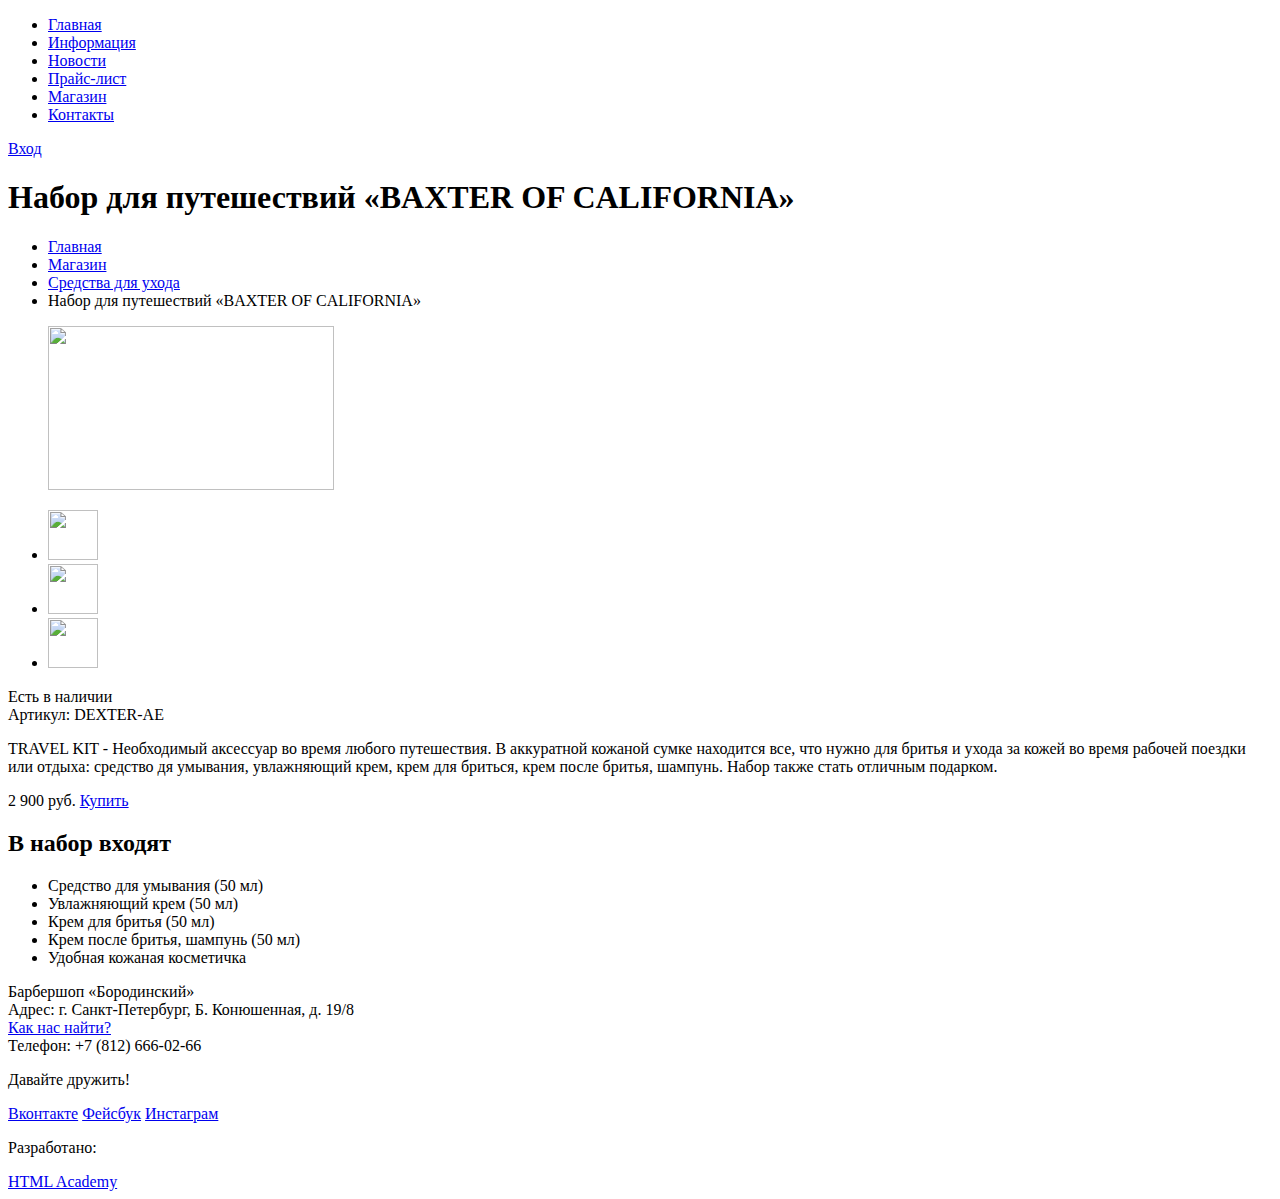
==== item.html @ 91ebf047 "Переименовал и удалил лишнее" ====
<!DOCTYPE html>
<html lang="en">
<head>
	<meta charset="UTF-8">
	<title>Набор для путешествий «BAXTER OF CALIFORNIA»</title>
</head>
<body>
	<header class="main-header">
		<div class="container">
			<nav class="main-navigation">
				<ul>
					<li><a href="#">Главная</a></li>
					<li><a href="#">Информация</a></li>
					<li><a href="#">Новости</a></li>
					<li><a href="#">Прайс-лист</a></li>
					<li class="active"><a href="#">Магазин</a></li>
					<li><a href="#">Контакты</a></li>
				</ul>
			</nav>
			<div class="user-block">
				<a class="login" href="#">Вход</a>
			</div>
		</div>
	</header>
	
	<div class="index-content">
			<div class="index-content-main">
				<h1 class="content-title">Набор для путешествий «BAXTER OF CALIFORNIA»</h1>
					<ul class="breadcrumbs">
						<li><a href="#">Главная</a></li>
						<li><a href="#">Магазин</a></li>
						<li><a href="#">Средства для ухода</a></li>
						<li><span class="current-item">Набор для путешествий «BAXTER OF CALIFORNIA»</span></li>
					</ul>
			</div>
			<div class="left-column">
				<div class="gallary">
					<figure class="gallary-content-1">
							<img src="http://placehold.it/150x100" width="286" height="164" alt="">
					</figure>
					<ul>
						<li><img src="http://placehold.it/150x100" width="50" height="50" alt=""></li>
						<li><img src="http://placehold.it/150x100" width="50" height="50" alt=""></li>
						<li><img src="http://placehold.it/150x100" width="50" height="50" alt=""></li>
					</ul>
				</div>
			</div>
			<div class="right-column">
				<div class="description">
					<div class="available">Есть в наличии</div>
					<div class="codename">Артикул: DEXTER-AE</div>
						<p>TRAVEL KIT - Необходимый аксессуар во время любого путешествия. В аккуратной кожаной сумке находится все, что нужно для бритья и ухода за кожей во время рабочей поездки или отдыха: средство дя умывания, увлажняющий крем, крем для бриться, крем после бритья, шампунь. Набор также стать отличным подарком.</p>
				</div>
				<div class="item-buy">
					<div class="item-price">
						<span>2 900 руб.</span>
						<a href="#">Купить</a>
					</div>
				</div>
				<div class="equipment">
					<h2>В набор входят</h2>
					<ul>
						<li>Средство для умывания (50 мл)</li>
						<li>Увлажняющий крем (50 мл)</li>
						<li>Крем для бритья (50 мл)</li>
						<li>Крем после бритья, шампунь (50 мл)</li>
						<li>Удобная кожаная косметичка</li>
					</ul>
				</div>
			</div>
	</div>

	<footer class="main-footer">
		<div class="container">
			<section class="footer-contacts">
				Барбершоп «Бородинский»<br>
				Адрес: г. Санкт-Петербург, Б. Конюшенная, д. 19/8<br>
				<a href="#">Как нас найти?</a><br>
				Телефон: +7 (812) 666-02-66
			</section>
			<section class="footer-social">
				<p>Давайте дружить!</p>
				<a class="social-btn social-btn-vk" href="#">Вконтакте</a>
				<a class="social-btn social-btn-fb" href="#">Фейсбук</a>
				<a class="social-btn social-btn-inst" href="#">Инстаграм</a>
			</section>
			<section class="footer-copyright">
				<p>Разработано:</p>
				<a class="btn" href="https://htmlacademy.ru">HTML Academy</a>
			</section>
		</div>
	</footer>
</body>
</html>
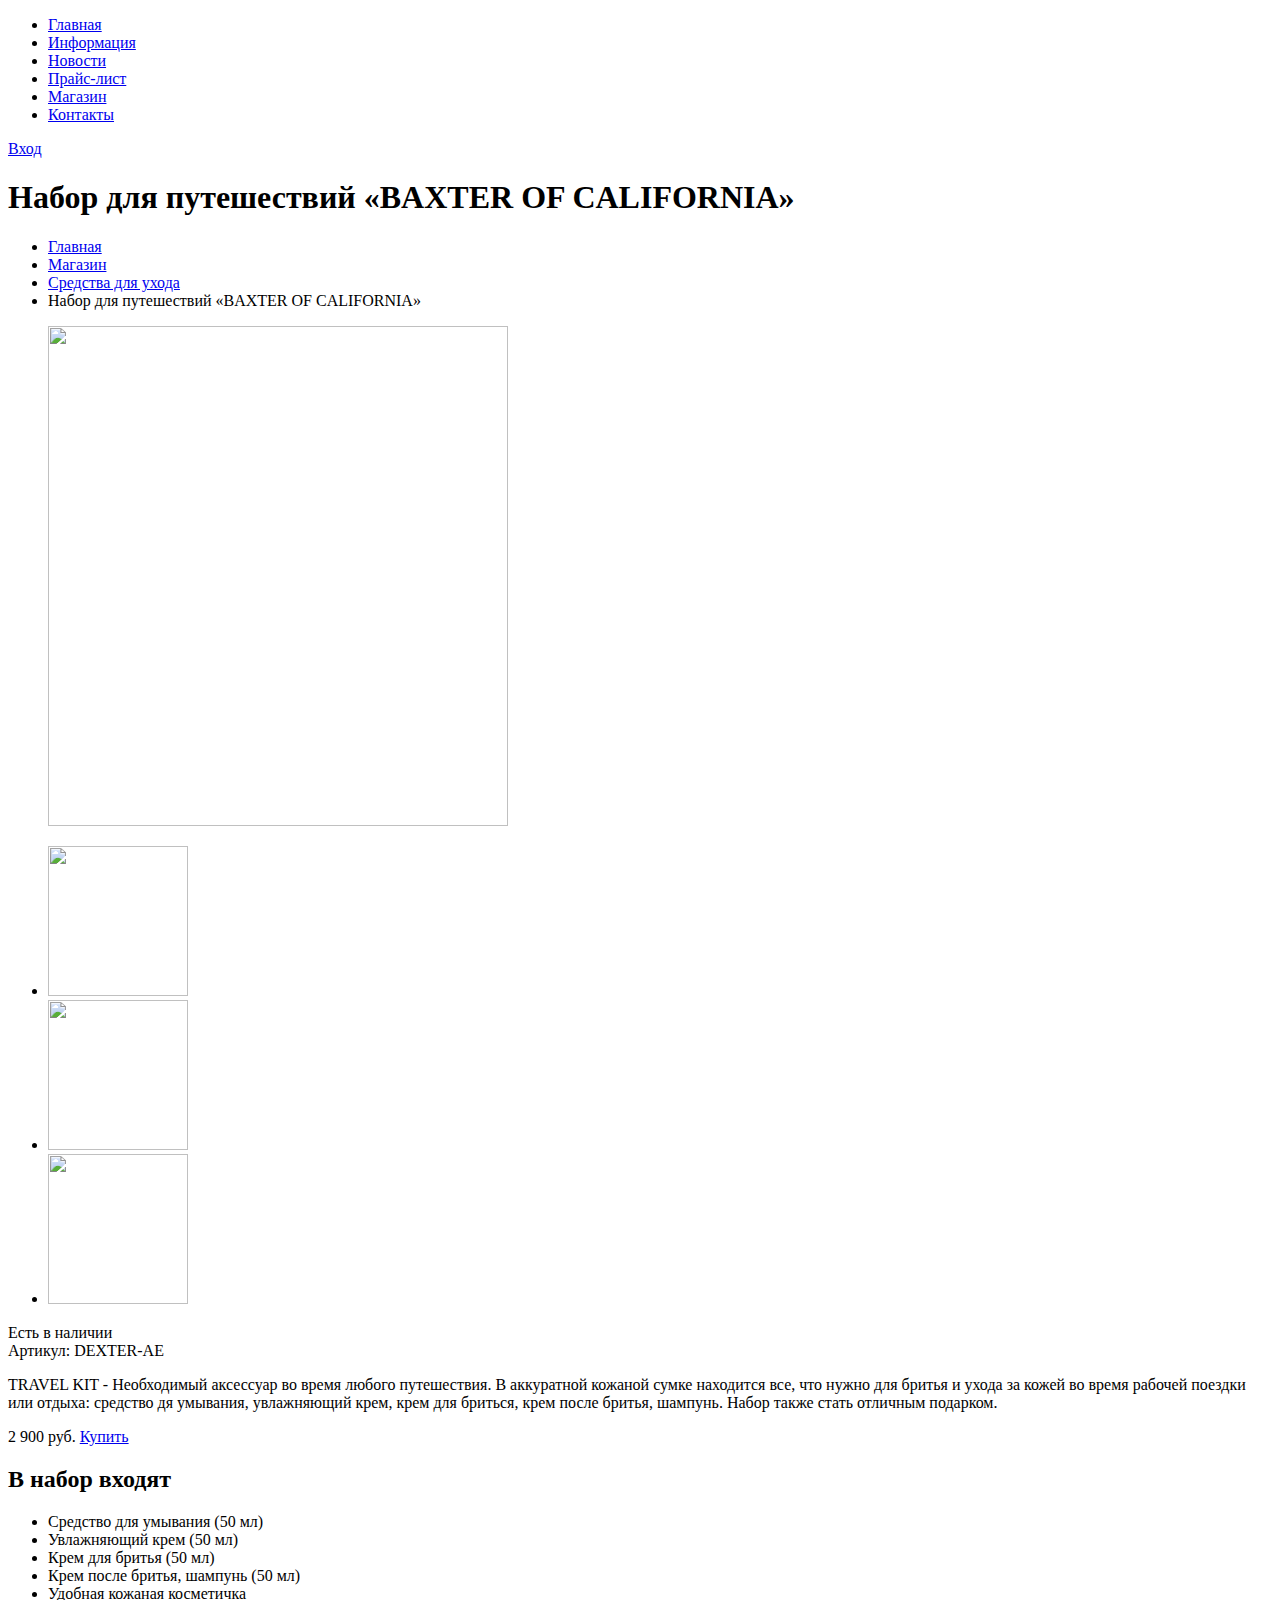
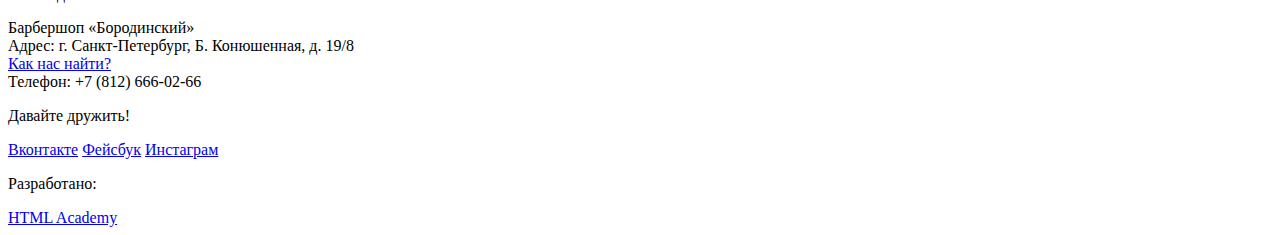
==== commit cd7149c8: "Внес необходимые корректировки в item.html" ====
--- a/item.html
+++ b/item.html
@@ -3,6 +3,7 @@
 <head>
 	<meta charset="UTF-8">
 	<title>Набор для путешествий «BAXTER OF CALIFORNIA»</title>
+	<link href="css/style.css" rel="stylesheet">
 </head>
 <body>
 	<header class="main-header">
@@ -36,12 +37,12 @@
 			<div class="left-column">
 				<div class="gallary">
 					<figure class="gallary-content-1">
-							<img src="http://placehold.it/150x100" width="286" height="164" alt="">
+							<img src="C:\Users\DK\Documents\GitHub\228671-barbershop\img\Layer 47 copy.jpg" width="460" height="500" alt="">
 					</figure>
 					<ul>
-						<li><img src="http://placehold.it/150x100" width="50" height="50" alt=""></li>
-						<li><img src="http://placehold.it/150x100" width="50" height="50" alt=""></li>
-						<li><img src="http://placehold.it/150x100" width="50" height="50" alt=""></li>
+						<li><img src="C:\Users\DK\Documents\GitHub\228671-barbershop\img\Layer 45.jpg" width="140" height="150" alt=""></li>
+						<li><img src="C:\Users\DK\Documents\GitHub\228671-barbershop\img\Layer 46.jpg" width="140" height="150" alt=""></li>
+						<li><img src="C:\Users\DK\Documents\GitHub\228671-barbershop\img\Layer 47.jpg" width="140" height="150" alt=""></li>
 					</ul>
 				</div>
 			</div>
--- a/css/style.css
+++ b/css/style.css
@@ -0,0 +1,23 @@
+body{
+font-size:
+line-height:  
+color:
+font-weight:
+font-family:
+}
+
+h1{
+font-size:
+line-height:  
+color:
+font-weight:
+font-family:
+}
+
+h2{
+font-size:
+line-height:  
+color:
+font-weight:
+font-family:
+}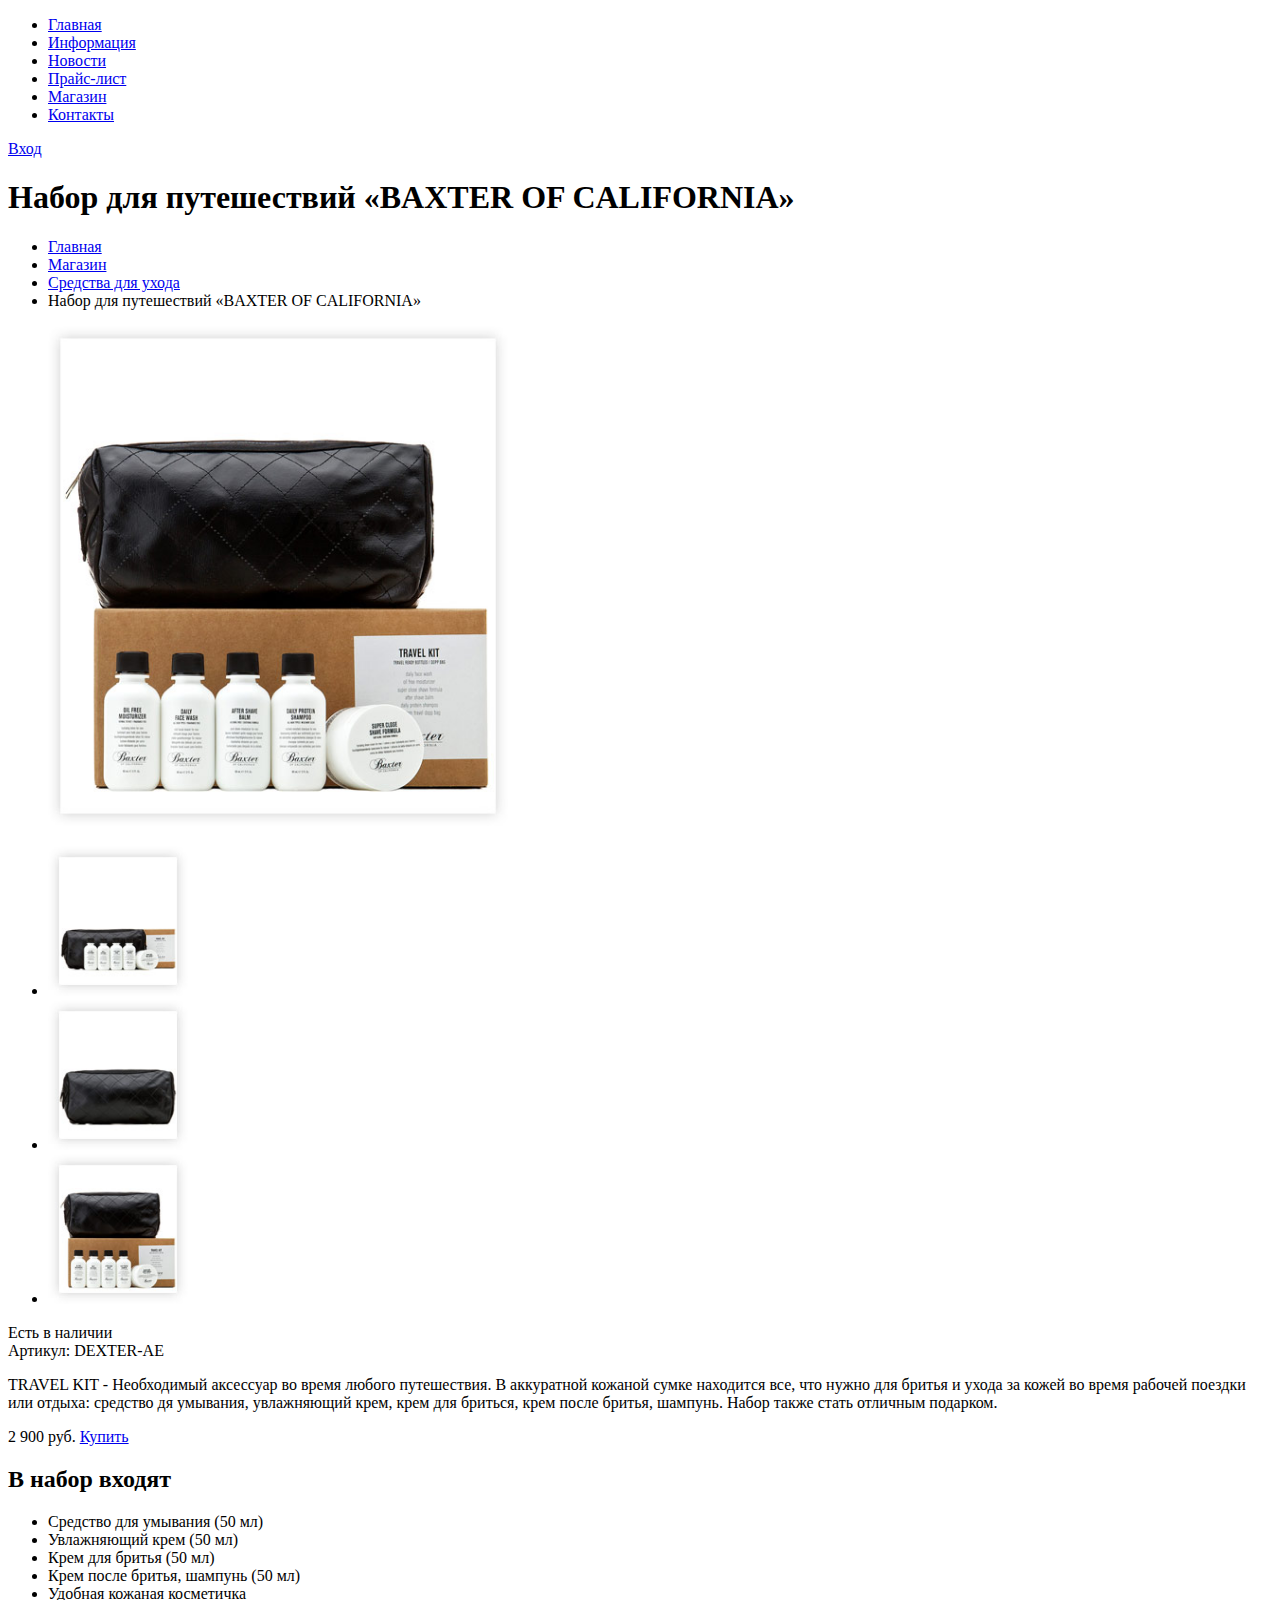
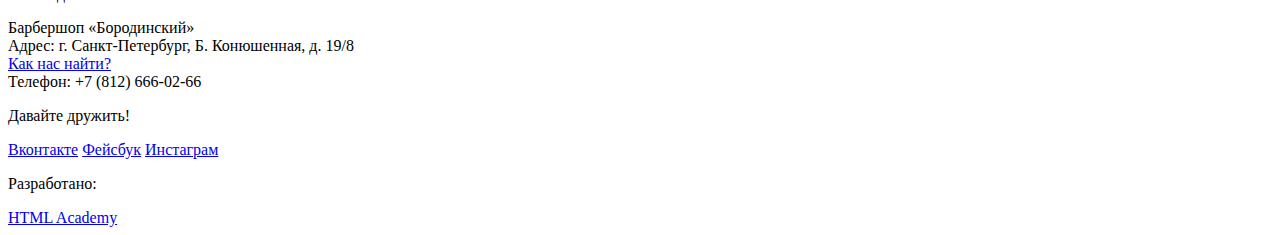
==== commit f5708179: "Переименовал оставшиеся изображения" ====
--- a/item.html
+++ b/item.html
@@ -37,12 +37,12 @@
 			<div class="left-column">
 				<div class="gallary">
 					<figure class="gallary-content-1">
-							<img src="C:\Users\DK\Documents\GitHub\228671-barbershop\img\Layer 47 copy.jpg" width="460" height="500" alt="">
+							<img src="img\itemmain-preview.jpg" width="460" height="500" alt="">
 					</figure>
 					<ul>
-						<li><img src="C:\Users\DK\Documents\GitHub\228671-barbershop\img\Layer 45.jpg" width="140" height="150" alt=""></li>
-						<li><img src="C:\Users\DK\Documents\GitHub\228671-barbershop\img\Layer 46.jpg" width="140" height="150" alt=""></li>
-						<li><img src="C:\Users\DK\Documents\GitHub\228671-barbershop\img\Layer 47.jpg" width="140" height="150" alt=""></li>
+						<li><img src="img\left-preview-min.jpg" width="140" height="150" alt=""></li>
+						<li><img src="img\center-preview-min.jpg" width="140" height="150" alt=""></li>
+						<li><img src="img\right-preview-min.jpg" width="140" height="150" alt=""></li>
 					</ul>
 				</div>
 			</div>
--- a/css/style.css
+++ b/css/style.css
@@ -6,7 +6,23 @@
 font-family:
 }
 
-h1{
+.content-title{
+font-size:
+line-height:  
+color:
+font-weight:
+font-family:
+}
+
+.producers{
+font-size:
+line-height:  
+color:
+font-weight:
+font-family:
+}
+
+.index-content-title{
 font-size:
 line-height:  
 color:
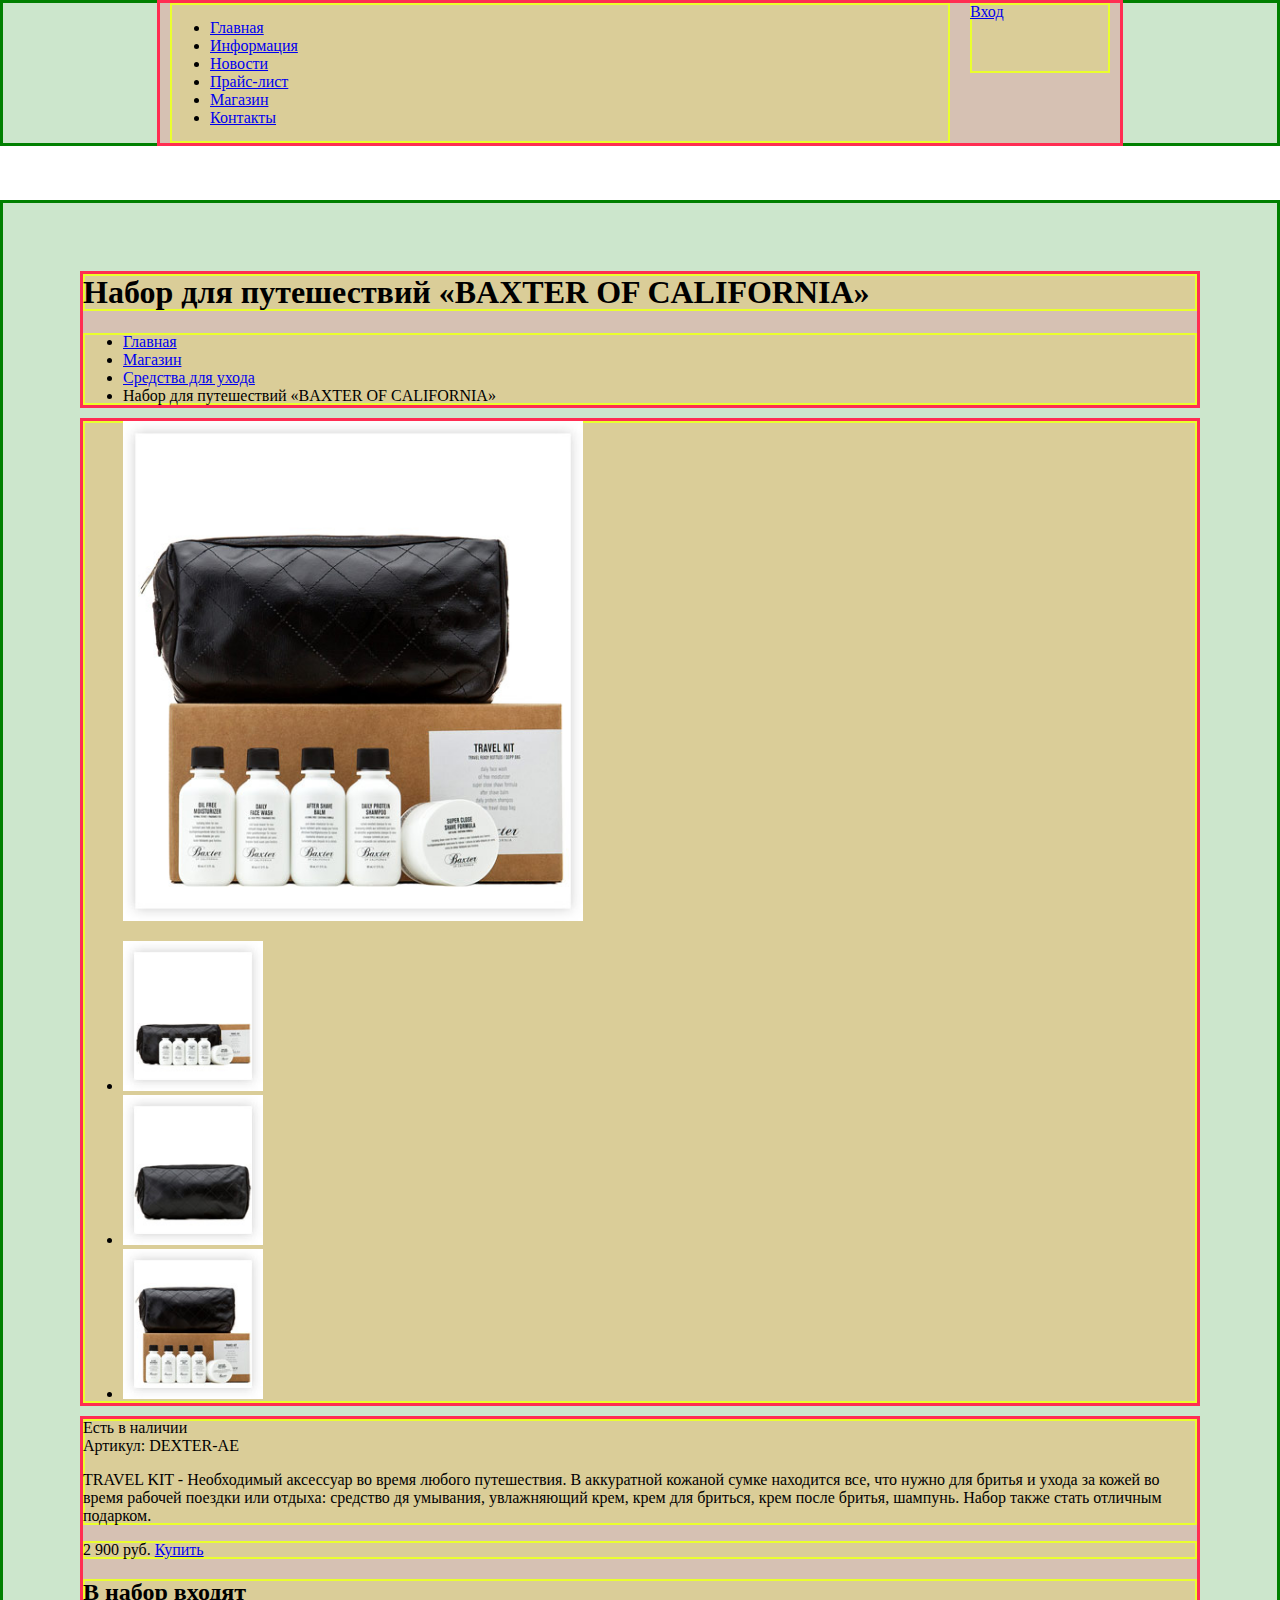
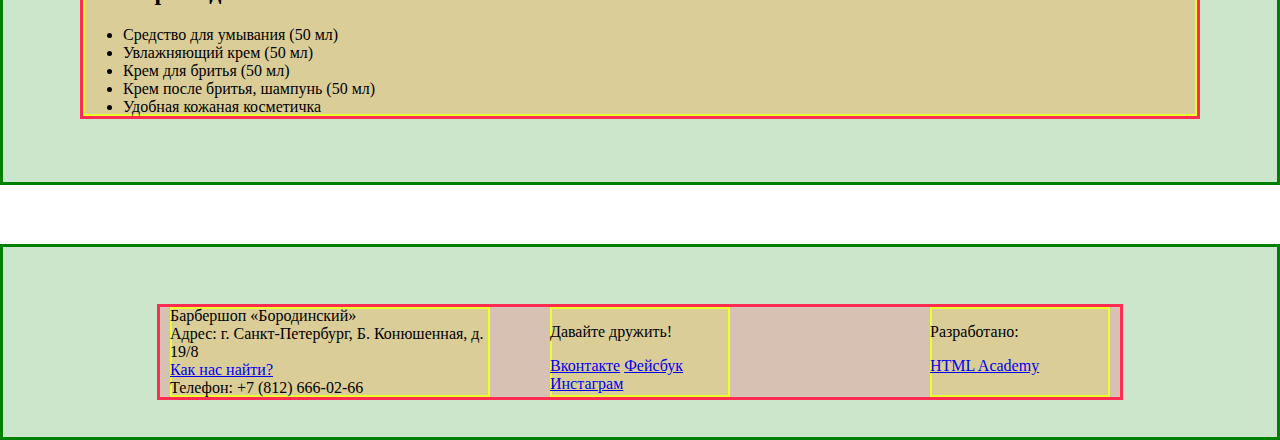
==== commit b3483f38: "Сделал разметку сеток в item.html" ====
--- a/item.html
+++ b/item.html
@@ -1,5 +1,5 @@
 <!DOCTYPE html>
-<html lang="en">
+<html lang="ru">
 <head>
 	<meta charset="UTF-8">
 	<title>Набор для путешествий «BAXTER OF CALIFORNIA»</title>
@@ -7,7 +7,7 @@
 </head>
 <body>
 	<header class="main-header">
-		<div class="container">
+		<div class="container clearfix">
 			<nav class="main-navigation">
 				<ul>
 					<li><a href="#">Главная</a></li>
@@ -24,7 +24,7 @@
 		</div>
 	</header>
 	
-	<div class="index-content">
+	<div class="index-content clearfix">
 			<div class="index-content-main">
 				<h1 class="content-title">Набор для путешествий «BAXTER OF CALIFORNIA»</h1>
 					<ul class="breadcrumbs">
@@ -72,7 +72,7 @@
 	</div>
 
 	<footer class="main-footer">
-		<div class="container">
+		<div class="container clearfix">
 			<section class="footer-contacts">
 				Барбершоп «Бородинский»<br>
 				Адрес: г. Санкт-Петербург, Б. Конюшенная, д. 19/8<br>
--- a/css/style.css
+++ b/css/style.css
@@ -1,39 +1,264 @@
-body{
-font-size:
-line-height:  
-color:
-font-weight:
-font-family:
-}
-
-.content-title{
-font-size:
-line-height:  
-color:
-font-weight:
-font-family:
-}
-
-.producers{
-font-size:
-line-height:  
-color:
-font-weight:
-font-family:
-}
-
-.index-content-title{
-font-size:
-line-height:  
-color:
-font-weight:
-font-family:
-}
-
-h2{
-font-size:
-line-height:  
-color:
-font-weight:
-font-family:
-}+html,
+body {
+  min-width: 1122px;
+  margin: 0;
+  padding: 0;
+}
+
+.clearfix::after {
+  content: "";
+
+  display: table;
+  clear: both;
+}
+
+.container {
+  width: 940px;
+  margin: 0 auto;
+  padding: 0 10px;
+}
+
+.main-header {
+  margin-bottom: 60px;
+}
+
+.main-navigation {
+  float: left;
+  width: 780px;
+  min-height: 70px;
+}
+
+.user-block {
+  float: right;
+  width: 140px;
+  min-height: 70px;
+}
+
+.index-logo {
+  width: 368px;
+  min-height: 204px;
+  margin-right: auto;
+  margin-left: auto;
+  margin-bottom: 25px;
+}
+
+.features {
+  margin-bottom: 80px;
+}
+
+.features-item {
+  float: left;
+  width: 300px;
+  min-height: 175px;
+  margin-right: 20px;
+}
+
+.features-item:last-child {
+  margin-right: 0;
+}
+
+.index-content {
+  margin-bottom: 35px;
+  padding: 50px 80px;
+}
+
+.index-content-left {
+  float: left;
+  width: 380px;
+  min-height: 330px;
+}
+
+.index-content-right {
+  float: right;
+  width: 300px;
+  min-height: 330px;
+}
+
+.main-footer {
+  margin-top: 65px;
+  padding-top: 60px;
+  padding-bottom: 40px;
+}
+
+.footer-contacts {
+  float: left;
+  width: 320px;
+  margin-right: 60px;
+  min-height: 90px;
+}
+
+.footer-social {
+  float: left;
+  width: 180px;
+  min-height: 90px;
+}
+
+.footer-copyright {
+  float: right;
+  width: 180px;
+  min-height: 90px;
+}
+
+
+
+
+
+
+
+
+
+
+
+
+
+
+
+
+
+
+/*======================================
+ ��������� ���������� - �� ��������
+=======================================*/
+
+body {
+  padding: 3px;
+}
+
+body > *,
+body > * > *,
+body > * > * > * {
+  position: relative;
+}
+
+body > *::before,
+body > * > *::before,
+body > * > * > *::before {
+  display: none;
+}
+
+body > *::before {
+  top: -3px;
+  left: -3px;
+}
+
+body > * > *::before {
+  top: -3px;
+  left: -3px;
+}
+
+body > * > * > *::before {
+  top: 0;
+  left: 0;
+}
+
+body > * {
+  background: rgba(0, 128, 0, 0.2);
+  box-shadow: 0 0 0 3px green;
+}
+
+body > *::before {
+  color: white;
+
+  background: green;
+}
+
+body > * > * {
+  background: rgba(255, 45, 82, 0.2);
+  box-shadow: 0 0 0 3px rgb(255, 45, 82);
+}
+
+body > * > *::before {
+  color: white;
+
+  background: rgb(255, 45, 82);
+}
+
+body > * > * > * {
+  background: rgba(234, 255, 45, 0.2);
+  box-shadow: inset 0 0 0 2px rgb(234, 255, 45);
+
+}
+
+body > * > * > *::before {
+  color: black;
+
+  background: rgb(234, 255, 45);
+}
+
+.main-header::before {
+  content: ".main-header";
+}
+
+.container::before {
+  content: ".container";
+}
+
+.main-header .container::before {
+  top: auto;
+  bottom: -28px;
+}
+
+.main-navigation::before {
+  content: ".main-navigation";
+}
+
+.user-block::before {
+  content: ".user-block";
+}
+
+.index-logo::before {
+  content: ".index-logo";
+}
+
+.features::before {
+  content: ".features";
+  top: -28px;
+}
+
+.features-item::before {
+  content: ".features-item";
+}
+
+.index-content::before {
+  content: ".index-content";
+}
+
+.index-content-left::before {
+  content: ".index-content-left";
+  left: auto;
+  right: 0;
+}
+
+.index-content-right::before {
+  content: ".index-content-right";
+  left: auto;
+  right: 0;
+}
+
+.main-footer::before {
+  content: ".main-footer";
+}
+
+.main-footer .container::before {
+  top: -28px;
+}
+
+.footer-contacts::before {
+  content: ".footer-contacts";
+}
+
+.footer-social::before {
+  content: ".footer-social";
+}
+
+.footer-copyright::before {
+  content: ".footer-copyright";
+}
+
+
+
+
+
+
+
+
